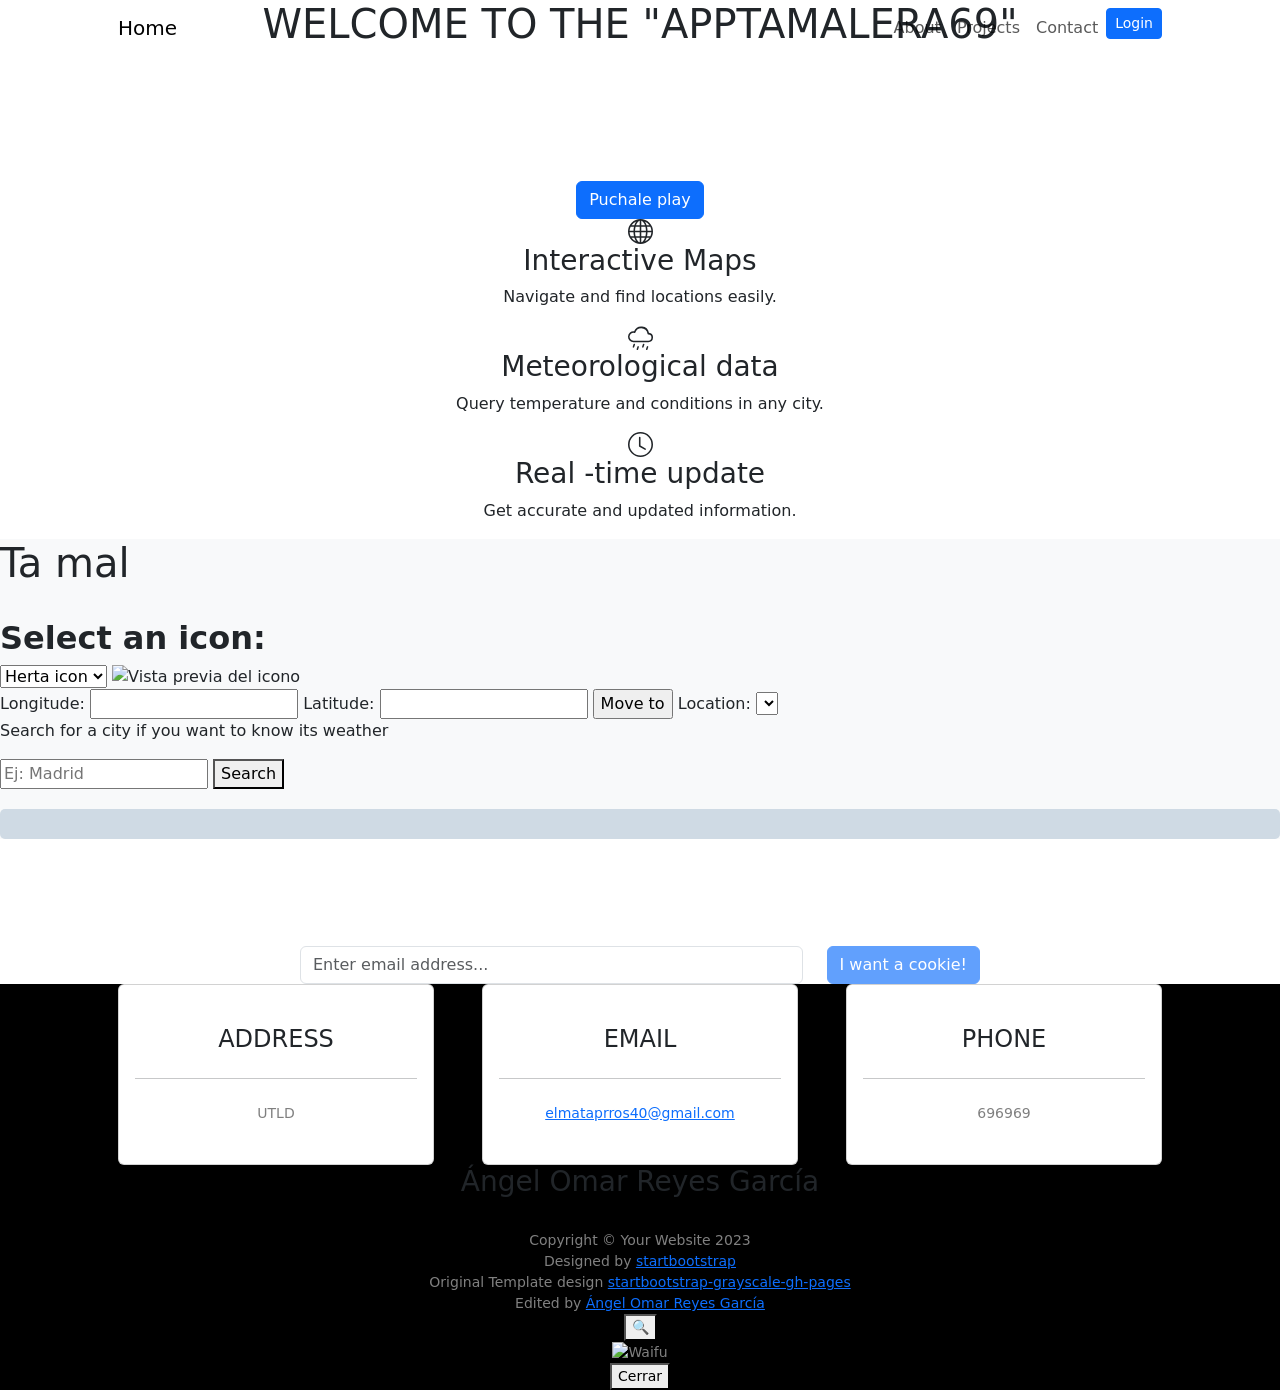
==== index.html @ 5a61b71d "test" ====
<!DOCTYPE html>
<html lang="en">
    <head>
        <meta charset="utf-8" />
        <meta name="viewport" content="width=device-width, initial-scale=1, shrink-to-fit=no" />
        <meta name="description" content="" />
        <meta name="author" content="" />
        <title>APPTAMALERA69</title>
        <link rel="icon" type="image/x-icon" href="assets/favicon.ico" />
        <script type="module" src="./js/scripts.js"></script>
        <!-- Font Awesome icons (free version)-->
        <script src="https://use.fontawesome.com/releases/v6.3.0/js/all.js" crossorigin="anonymous"></script>
        <!-- Google fonts-->
        <link href="https://fonts.googleapis.com/css?family=Varela+Round" rel="stylesheet" />
        <link href="https://fonts.googleapis.com/css?family=Nunito:200,200i,300,300i,400,400i,600,600i,700,700i,800,800i,900,900i" rel="stylesheet" />
        <!-- Core theme CSS (includes Bootstrap)-->
        <link href="./css/styles.css" rel="stylesheet" />
        <!-- Bootstrap CSS -->
        <link href="https://cdn.jsdelivr.net/npm/bootstrap@5.3.0/dist/css/bootstrap.min.css" rel="stylesheet">

        <!-- Bootstrap CSS -->
     
     
    </head>
    



    <body id="page-top">
  


      <div class="modal fade" id="loginModal" tabindex="-1">
        <div class="modal-dialog">
          <div class="modal-content">
            <div class="modal-header">
              <h5 class="modal-title">Acceso</h5>
              <button type="button" class="btn-close" data-bs-dismiss="modal" aria-label="Close"></button>
            </div>
            <div class="modal-body">
              <ul class="nav nav-tabs mb-3" id="authTabs">
                <li class="nav-item">
                  <a class="nav-link active" data-bs-toggle="tab" href="#loginTab">Login</a>
                </li>
                <li class="nav-item">
                  <a class="nav-link" data-bs-toggle="tab" href="#registerTab">Register</a>
                </li>
              </ul>
      
              <div class="tab-content">
                <!-- Login -->
                <div class="tab-pane fade show active" id="loginTab">
                  <div id="login-error" class="alert alert-danger d-none mb-3"></div>
                  <form id="loginForm">
                    <div class="mb-3">
                      <label for="loginEmail" class="form-label">Email</label>
                      <input type="email" class="form-control" id="loginEmail" required>
                    </div>
                    <div class="mb-3">
                      <label for="loginPassword" class="form-label">Password</label>
                      <input type="password" class="form-control" id="loginPassword" required>
                    </div>
                    <button type="submit" class="btn btn-primary w-100">Get into</button>
                  </form>
                </div>
                
                <!-- Registro -->
                <div class="tab-pane fade" id="registerTab">
                  <div id="register-error" class="alert alert-danger d-none mb-3"></div>
                  <form id="registerForm">
                    <div class="mb-3">
                      <label for="registerUsername" class="form-label">Nickname</label>
                      <input type="text" class="form-control" id="registerUsername" required>
                    </div>
                    <div class="mb-3">
                      <label for="registerEmail" class="form-label">Email</label>
                      <input type="email" class="form-control" id="registerEmail" required>
                    </div>
                    <div class="mb-3">
                      <label for="registerPassword" class="form-label">Password</label>
                      <input type="password" class="form-control" id="registerPassword" minlength="6" required>
                    </div>
                    <button type="submit" class="btn btn-success w-100">Sign in</button>
                  </form>
                </div>
              </div>
            </div>
          </div>
        </div>
      </div>
        <!-- Navigation-->
        <nav class="navbar navbar-expand-lg navbar-light fixed-top" id="mainNav">
          <div class="container px-4 px-lg-5">
              <a class="navbar-brand" href="#page-top">Home</a>
              <button class="navbar-toggler navbar-toggler-right" type="button" data-bs-toggle="collapse" data-bs-target="#navbarResponsive" aria-controls="navbarResponsive" aria-expanded="false" aria-label="Toggle navigation">
                  Menu
                  <i class="fas fa-bars"></i>
              </button>
              <div class="collapse navbar-collapse" id="navbarResponsive">
                  <ul class="navbar-nav ms-auto">
                      <li class="nav-item"><a class="nav-link" href="#about">About</a></li>
                      <li class="nav-item"><a class="nav-link" href="#projects">Projects</a></li>
                      <li class="nav-item"><a class="nav-link" href="#signup">Contact</a></li>
                      <ul class="navbar-nav ms-auto">
<!-- Botones de login/logout -->
<div class="auth-buttons">
  <button id="loginBtn" class="btn btn-primary btn-sm" data-bs-toggle="modal" data-bs-target="#loginModal">
    <i class="fas fa-sign-in-alt"></i> Login
  </button>
  <button id="logoutBtn" class="btn btn-danger btn-sm d-none">
    <i class="fas fa-sign-out-alt"></i> Logout
  </button>

  <span  style="color: aliceblue;"   id="userGreeting" class="d-none ms-2"></span>
</div>
        
      </nav>
      
        <!-- Masthead-->
        <header class="masthead">
            <div class="container px-4 px-lg-5 d-flex h-100 align-items-center justify-content-center">
                <div class="d-flex justify-content-center">
                    <div class="text-center">
                        <h1 class="mx-auto my-0 text-uppercase">Welcome to the "apptamalera69"</h1>
                        <h2 class="text-white-50 mx-auto mt-2 mb-5">Do you want to know what in the skibidis  is the page about? entonces...</h2>
                        <a class="btn btn-primary" href="#about">Puchale play</a>
                    </div>
                </div>
            </div>
        </header>

    

        <!-- About-->
  
     

        <section class="about-section text-center" id="about">
        
            <div class="feature">
                <svg xmlns="http://www.w3.org/2000/svg" width="25" height="25" fill="currentColor" class="bi bi-globe" viewBox="0 0 16 16">
                  <path d="M0 8a8 8 0 1 1 16 0A8 8 0 0 1 0 8m7.5-6.923c-.67.204-1.335.82-1.887 1.855A8 8 0 0 0 5.145 4H7.5zM4.09 4a9.3 9.3 0 0 1 .64-1.539 7 7 0 0 1 .597-.933A7.03 7.03 0 0 0 2.255 4zm-.582 3.5c.03-.877.138-1.718.312-2.5H1.674a7 7 0 0 0-.656 2.5zM4.847 5a12.5 12.5 0 0 0-.338 2.5H7.5V5zM8.5 5v2.5h2.99a12.5 12.5 0 0 0-.337-2.5zM4.51 8.5a12.5 12.5 0 0 0 .337 2.5H7.5V8.5zm3.99 0V11h2.653c.187-.765.306-1.608.338-2.5zM5.145 12q.208.58.468 1.068c.552 1.035 1.218 1.65 1.887 1.855V12zm.182 2.472a7 7 0 0 1-.597-.933A9.3 9.3 0 0 1 4.09 12H2.255a7 7 0 0 0 3.072 2.472M3.82 11a13.7 13.7 0 0 1-.312-2.5h-2.49c.062.89.291 1.733.656 2.5zm6.853 3.472A7 7 0 0 0 13.745 12H11.91a9.3 9.3 0 0 1-.64 1.539 7 7 0 0 1-.597.933M8.5 12v2.923c.67-.204 1.335-.82 1.887-1.855q.26-.487.468-1.068zm3.68-1h2.146c.365-.767.594-1.61.656-2.5h-2.49a13.7 13.7 0 0 1-.312 2.5m2.802-3.5a7 7 0 0 0-.656-2.5H12.18c.174.782.282 1.623.312 2.5zM11.27 2.461c.247.464.462.98.64 1.539h1.835a7 7 0 0 0-3.072-2.472c.218.284.418.598.597.933M10.855 4a8 8 0 0 0-.468-1.068C9.835 1.897 9.17 1.282 8.5 1.077V4z"/>
                </svg>
                <h3>Interactive Maps</h3>
                <p>
                  Navigate and find locations easily.</p>
              </div>
              <div class="feature">
                <svg xmlns="http://www.w3.org/2000/svg" width="25" height="25" fill="currentColor" class="bi bi-cloud-drizzle" viewBox="0 0 16 16">
                  <path d="M4.158 12.025a.5.5 0 0 1 .316.633l-.5 1.5a.5.5 0 0 1-.948-.316l.5-1.5a.5.5 0 0 1 .632-.317m6 0a.5.5 0 0 1 .316.633l-.5 1.5a.5.5 0 0 1-.948-.316l.5-1.5a.5.5 0 0 1 .632-.317m-3.5 1.5a.5.5 0 0 1 .316.633l-.5 1.5a.5.5 0 0 1-.948-.316l.5-1.5a.5.5 0 0 1 .632-.317m6 0a.5.5 0 0 1 .316.633l-.5 1.5a.5.5 0 1 1-.948-.316l.5-1.5a.5.5 0 0 1 .632-.317m.747-8.498a5.001 5.001 0 0 0-9.499-1.004A3.5 3.5 0 1 0 3.5 11H13a3 3 0 0 0 .405-5.973M8.5 2a4 4 0 0 1 3.976 3.555.5.5 0 0 0 .5.445H13a2 2 0 0 1 0 4H3.5a2.5 2.5 0 1 1 .605-4.926.5.5 0 0 0 .596-.329A4 4 0 0 1 8.5 2"/>
                </svg>
                <h3>Meteorological data</h3>
                <p>Query temperature and conditions in any city.</p>
              </div>
              <div class="feature">
                <svg xmlns="http://www.w3.org/2000/svg" width="25" height="25" fill="currentColor" class="bi bi-clock" viewBox="0 0 16 16">
                  <path d="M8 3.5a.5.5 0 0 0-1 0V9a.5.5 0 0 0 .252.434l3.5 2a.5.5 0 0 0 .496-.868L8 8.71z"/>
                  <path d="M8 16A8 8 0 1 0 8 0a8 8 0 0 0 0 16m7-8A7 7 0 1 1 1 8a7 7 0 0 1 14 0"/>
                </svg>
                <h3>Real -time update</h3>
                <p>Get accurate and updated information.</p>
              </div>
        </section>
        <!-- Projects-->
        <section class="projects-section bg-light" id="projects">
      
       
 


    
  

    
   
  
<div class="tamal"> <h1>Ta mal</h1>
  <img src="./assets/img/tamal.png" alt="">

</div>
       

    


      <div class="div1">
        <h2><label for="iconSelect"><strong>Select an icon:</strong></label></h2>
        <select id="iconSelect">
            <option value="0">Herta icon</option>
            <option value="1">Elysia icon</option>
            <option value="2">Flag icon</option>
        </select>
        <img
            id="iconPreview"
            src="./assets/img/herta.gif"
            alt="Vista previa del icono"
            width="50"
            height="50"
        />
    </div>

      <main>
        <div  id="map-container" class="d-none"   > 
          <section class="map">
            <div id="map"   style="height: 500px; width: 100%;"  ></div>
            <script>
              ((g) => {
                var h,
                  a,
                  k,
                  p = "The Google Maps JavaScript API",
                  c = "google",
                  l = "importLibrary",
                  q = "__ib__",
                  m = document,
                  b = window;
                b = b[c] || (b[c] = {});
                var d = b.maps || (b.maps = {}),
                  r = new Set(),
                  e = new URLSearchParams(),
                  u = () =>
                    h ||
                    (h = new Promise(async (f, n) => {
                      await (a = m.createElement("script"));
                      e.set("libraries", [...r] + "");
                      for (k in g)
                        e.set(
                          k.replace(/[A-Z]/g, (t) => "_" + t[0].toLowerCase()),
                          g[k]
                        );
                      e.set("callback", c + ".maps." + q);
                      a.src = `https://maps.${c}apis.com/maps/api/js?` + e;
                      d[q] = f;
                      a.onerror = () => (h = n(Error(p + " could not load.")));
                      a.nonce = m.querySelector("script[nonce]")?.nonce || "";
                      m.head.append(a);
                    }));
                d[l]
                  ? console.warn(p + " only loads once. Ignoring:", g)
                  : (d[l] = (f, ...n) =>
                      r.add(f) && u().then(() => d[l](f, ...n)));
              })({
                key: "AIzaSyD5qgBi2u00gnpbGPzKLbPGS9UtWpUWE9c",
                v: "weekly",
              });
            </script>
          </section>
        </div>
      
       
        <section class="controls">
         
          <div class="div3">
            <section class="controls">
                <form action="" class="controlsForms">
                    <label for="longitude">Longitude:</label>
                    <input type="text" name="longitude" id="longitude" />
                    
                    <label for="latitude">Latitude:</label>
                    <input type="text" name="latitude" id="latitude" />
                    
                
                    
                    <input type="button" id="buttonSet" value="Move to" />
                    
                    <label for="locationSelect">Location:</label>
                    <select type="text" name="locationSelect" id="locationSelect"></select>
                </form>
            </section>
        </div>
        </section>
      </main>
    </div>

    <script>
      const iconSelect = document.getElementById("iconSelect");
      const iconPreview = document.getElementById("iconPreview");

      const icons = {
        0: "./assets/img/herta.gif", // Icono negro
        1: "./assets/img/elysiasax.gif", // Icono azul
        2: "./assets/img/beachflag.png", // Bandera de playa
      };

      iconSelect.addEventListener("change", function () {
        const selectedValue = iconSelect.value;
        if (icons[selectedValue]) {
          iconPreview.src = icons[selectedValue];
        }
      });

      function addMarker(location) {
        const selectedValue = iconSelect.value;
        const iconUrl = icons[selectedValue] || "./assets/img/herta.gif";

        const marker = new google.maps.Marker({
          map,
          position: location,
          icon: {
            url: iconUrl,
            size: new google.maps.Size(32, 32),
            origin: new google.maps.Point(0, 0),
            anchor: new google.maps.Point(16, 16),
          },
        });
      }
    </script>

<dialog class="popup">
  <h1>Set Data</h1>
  <form action="">
    <div class="form" action=""></div>
    <form>
      <div class="form-group">
        <label for="longitude">Longitude</label>
        <input
          type="text"
          class="form-control"
          value=""
          name="longitude"
          id="popup_longitude"
          disabled
        />
        <small class="form-text text-muted"></small>
      </div>


 <div class="form-group">
        <label for="latitude">Latitude</label>
        <input
          type="text"
          class="form-control"
          value=""
          name="latitude"
          id="popup_latitude"
          disabled
        />
        <small class="form-text text-muted"></small>
      </div>
      
      <div class="form-group">
        <label for="longitude">Place Name</label>
        <input
          type="text"
          class="form-control"
          value=""
          name="placename"
          id="inputPlace"
          required
        />
        <small id="warning"   class="form-text text-muted"></small>
      </div>
  <input id="popupButton"   
        class="btn btn-primary" 
        type="submit" 
        value="Save">
        <button id="cancelButton" class="btn btn-secondary" type="button">Cancel</button>
      
    
    </form> 
    </dialog>








<!--clima-->
<div    class="weather-container" id="weather-container">
  <p>Search for a city if you want to know its weather</p>
  <input type="text" id="cityInput" placeholder="Ej: Madrid">
  <button id="searchButton">Search</button>
  
  <script>
  
  document.getElementById('searchButton').addEventListener('click', function() {
      const city = document.getElementById('cityInput').value;
      if(city) {
          getWeatherByCity(city);
      } else {
          alert("Please enter a city");
      }
  });
  </script>
  
  <div id="weatherInfo"></div>
  <div id="weatherAlerts" style="margin-top: 20px;"></div>
</div>

<style>
  .alert {
      background-color: #cdfff8;
      border-left: 4px solid #2c07ff;
      padding: 10px;
      margin: 10px 0;
      border-radius: 4px;
  }
  #weatherInfo {
      margin-top: 20px;
      padding: 15px;
      background-color: #cfdae4;
      border-radius: 5px;
  }
</style>
        </section>
        <!-- Signup-->
        <section class="signup-section" id="signup">
            <div class="container px-4 px-lg-5">
                <div class="row gx-4 gx-lg-5">
                    <div class="col-md-10 col-lg-8 mx-auto text-center">
                        <i class="far fa-paper-plane fa-2x mb-2 text-white"></i>
                        <h2 class="text-white mb-5">Put your email to win a cookie</h2>
                        <!-- * * * * * * * * * * * * * * *-->
                        <!-- * * SB Forms Contact Form * *-->
                        <!-- * * * * * * * * * * * * * * *-->
                        <!-- This form is pre-integrated with SB Forms.-->
                        <!-- To make this form functional, sign up at-->
                        <!-- https://startbootstrap.com/solution/contact-forms-->
                        <!-- to get an API token!-->
                        <form class="form-signup" id="contactForm" data-sb-form-api-token="f1c695f0-7b66-42c0-a004-82c163128407">
                            <!-- Email address input-->
                            <div class="row input-group-newsletter">
                                <div class="col"><input class="form-control" id="emailAddress" type="email" placeholder="Enter email address..." aria-label="Enter email address..." data-sb-validations="required,email" /></div>
                                <div class="col-auto"><button class="btn btn-primary disabled" id="submitButton" type="submit">I want a cookie!</button></div>
                            </div>
                            <div class="invalid-feedback mt-2" data-sb-feedback="emailAddress:required">An email is required.</div>
                            <div class="invalid-feedback mt-2" data-sb-feedback="emailAddress:email">Email is not valid.</div>
                            <!-- Submit success message-->
                            <!---->
                            <!-- This is what your users will see when the form-->
                            <!-- has successfully submitted-->
                            <div class="d-none" id="submitSuccessMessage">
                                <div class="text-center mb-3 mt-2 text-white">
                                    <div class="fw-bolder">Form submission successful!</div>
                                    To activate this form, sign up at
                                    <br />
                                    <a href="https://startbootstrap.com/solution/contact-forms">https://startbootstrap.com/solution/contact-forms</a>
                                </div>
                            </div>
                            <!-- Submit error message-->
                            <!---->
                            <!-- This is what your users will see when there is-->
                            <!-- an error submitting the form-->
                            <div class="d-none" id="submitErrorMessage"><div class="text-center text-danger mb-3 mt-2">Error sending message!</div></div>
                        </form>
                    </div>
                </div>
            </div>
        </section>
        <!-- Contact-->
        <section class="contact-section bg-black">
            <div   id="contactss" class="container px-4 px-lg-5">
                <div class="row gx-4 gx-lg-5">
                    <div class="col-md-4 mb-3 mb-md-0">
                        <div class="card py-4 h-100">
                            <div class="card-body text-center">
                                <i class="fas fa-map-marked-alt text-primary mb-2"></i>
                                <h4 class="text-uppercase m-0">Address</h4>
                                <hr class="my-4 mx-auto" />
                                <div class="small text-black-50">UTLD</div>
                            </div>
                        </div>
                    </div>
                    <div class="col-md-4 mb-3 mb-md-0">
                        <div class="card py-4 h-100">
                            <div class="card-body text-center">
                                <i class="fas fa-envelope text-primary mb-2"></i>
                                <h4 class="text-uppercase m-0">Email</h4>
                                <hr class="my-4 mx-auto" />
                                <div class="small text-black-50"><a href="">elmataprros40@gmail.com</a></div>
                            </div>
                        </div>
                    </div>
                    <div class="col-md-4 mb-3 mb-md-0">
                        <div class="card py-4 h-100">
                            <div class="card-body text-center">
                                <i class="fas fa-mobile-alt text-primary mb-2"></i>
                                <h4 class="text-uppercase m-0">Phone</h4>
                                <hr class="my-4 mx-auto" />
                                <div class="small text-black-50">696969</div>
                            </div>
                        </div>
                    </div>
                </div>
                <div class="social d-flex justify-content-center">
                 <div class="socialM">
                  <h3 class="sitename"   >Ángel Omar Reyes García</h3>
                  <a class="mx-2" href="https://www.facebook.com/profile.php?id=100058440950436"><i class="fab fa-facebook-f"></i></a>
                  <a class="mx-2" href="https://github.com/Angel69-69dgrytnhgnh"><i class="fab fa-github"></i></a>
                 </div>
                </div>
            </div>
        </section>
        <!-- Footer-->
        <footer class="footer bg-black small text-center text-white-50">
          <div class="container px-4 px-lg-5">Copyright &copy; Your Website 2023</div>
          <div class="credits">
            Designed by <a href="https://startbootstrap.com">startbootstrap</a>
          </div>
          <div class="credits">
            Original Template design <a href="https://startbootstrap.com/theme/grayscale">startbootstrap-grayscale-gh-pages</a>
          </div>
          <div class="credits">
            Edited by <a href="">Ángel Omar Reyes García</a>
          </div>
          <button id="hidden-btn">🔍</button>

          <div id="waifu-window">
              <img id="waifu-img" src="" alt="Waifu">
              <br>
              <button id="close-btn">Cerrar</button>
          </div>
      
        </footer>




      
     <script src="https://cdn.startbootstrap.com/sb-forms-latest.js"></script>       

        <!-- Bootstrap core JS-->
   
<script src="https://cdn.jsdelivr.net/npm/bootstrap@5.3.0/dist/js/bootstrap.bundle.min.js"></script>
        <!-- Core theme JS-->
     
        <!-- * * * * * * * * * * * * * * * * * * * * * * * * * * * * * * * * * * * * * * * *-->
        <!-- * *                               SB Forms JS                               * *-->
        <!-- * * Activate your form at https://startbootstrap.com/solution/contact-forms * *-->
        <!-- * * * * * * * * * * * * * * * * * * * * * * * * * * * * * * * * * * * * * * * *-->
        <script type="module" src="./js/AuthController.js"></script>
         <script type="module" src="./js/firebase-init.js"></script>
         <script type="module" src="./js/auth.js"></script>
         <script type="module" src="./js/scripts.js"></script>


    </body>
</html>
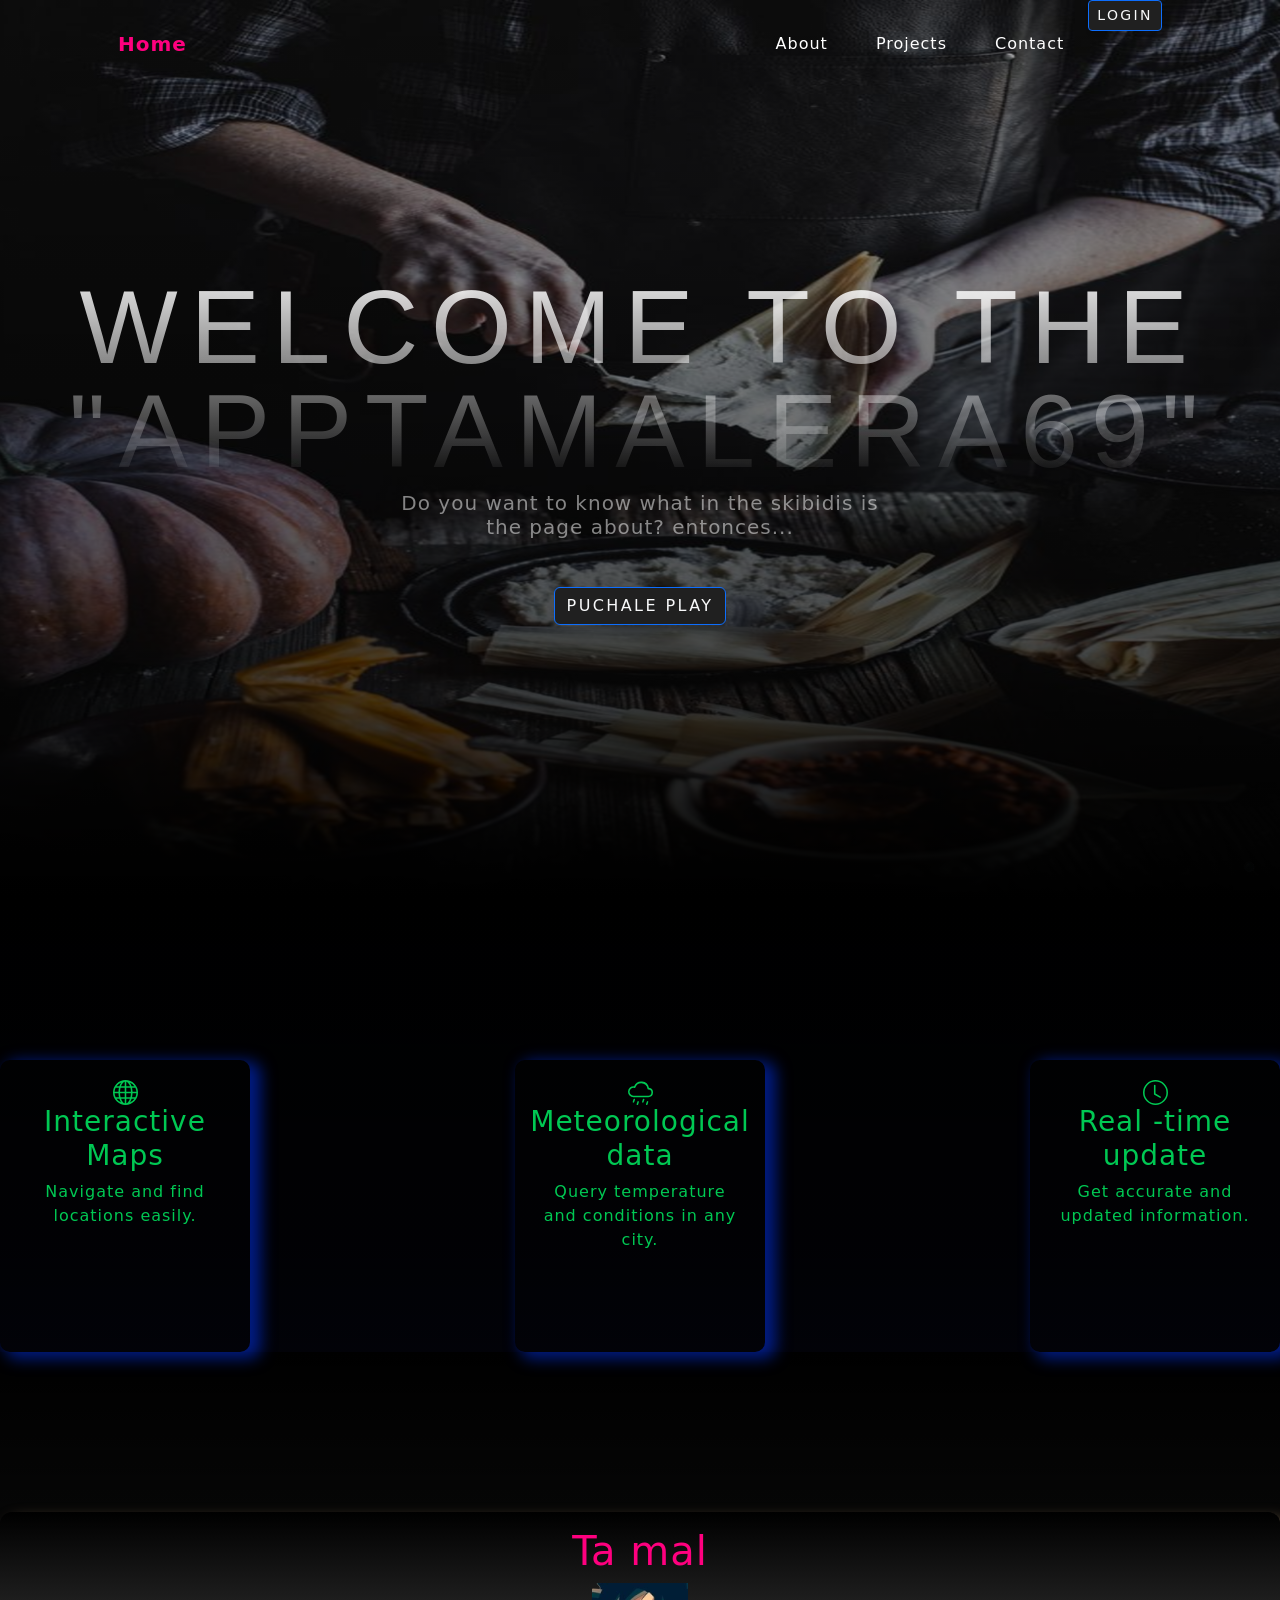
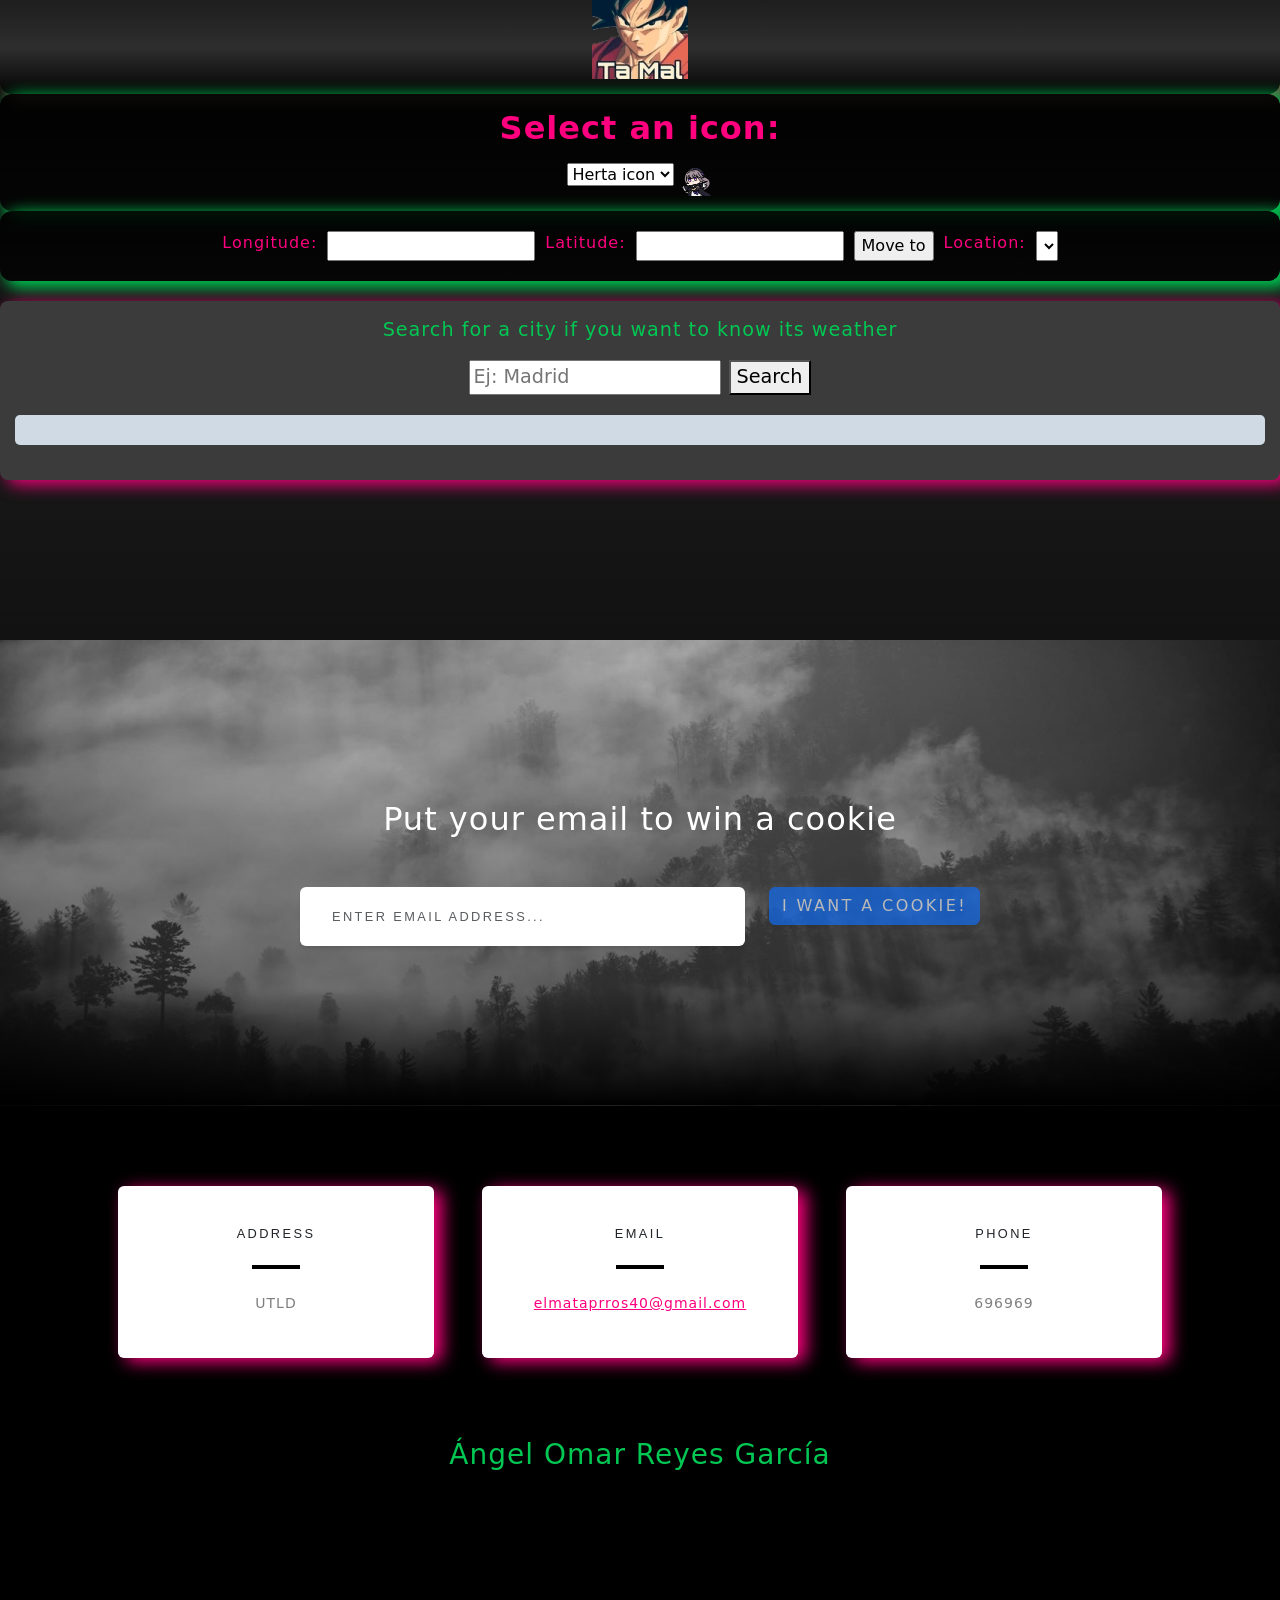
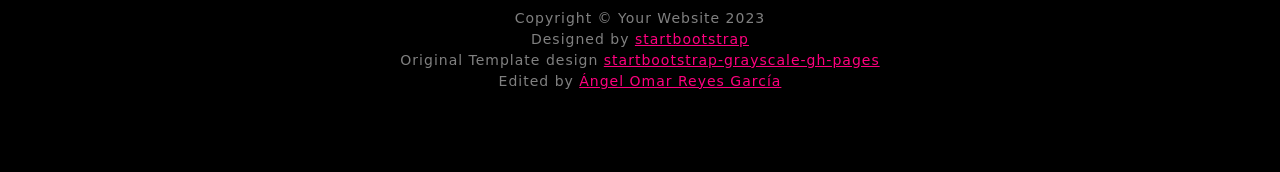
==== commit fc7a8685: "tests" ====
--- a/index.html
+++ b/index.html
@@ -14,7 +14,7 @@
         <link href="https://fonts.googleapis.com/css?family=Varela+Round" rel="stylesheet" />
         <link href="https://fonts.googleapis.com/css?family=Nunito:200,200i,300,300i,400,400i,600,600i,700,700i,800,800i,900,900i" rel="stylesheet" />
         <!-- Core theme CSS (includes Bootstrap)-->
-        <link href="./css/styles.css" rel="stylesheet" />
+        <link href="./styles.css" rel="stylesheet" />
         <!-- Bootstrap CSS -->
         <link href="https://cdn.jsdelivr.net/npm/bootstrap@5.3.0/dist/css/bootstrap.min.css" rel="stylesheet">
 
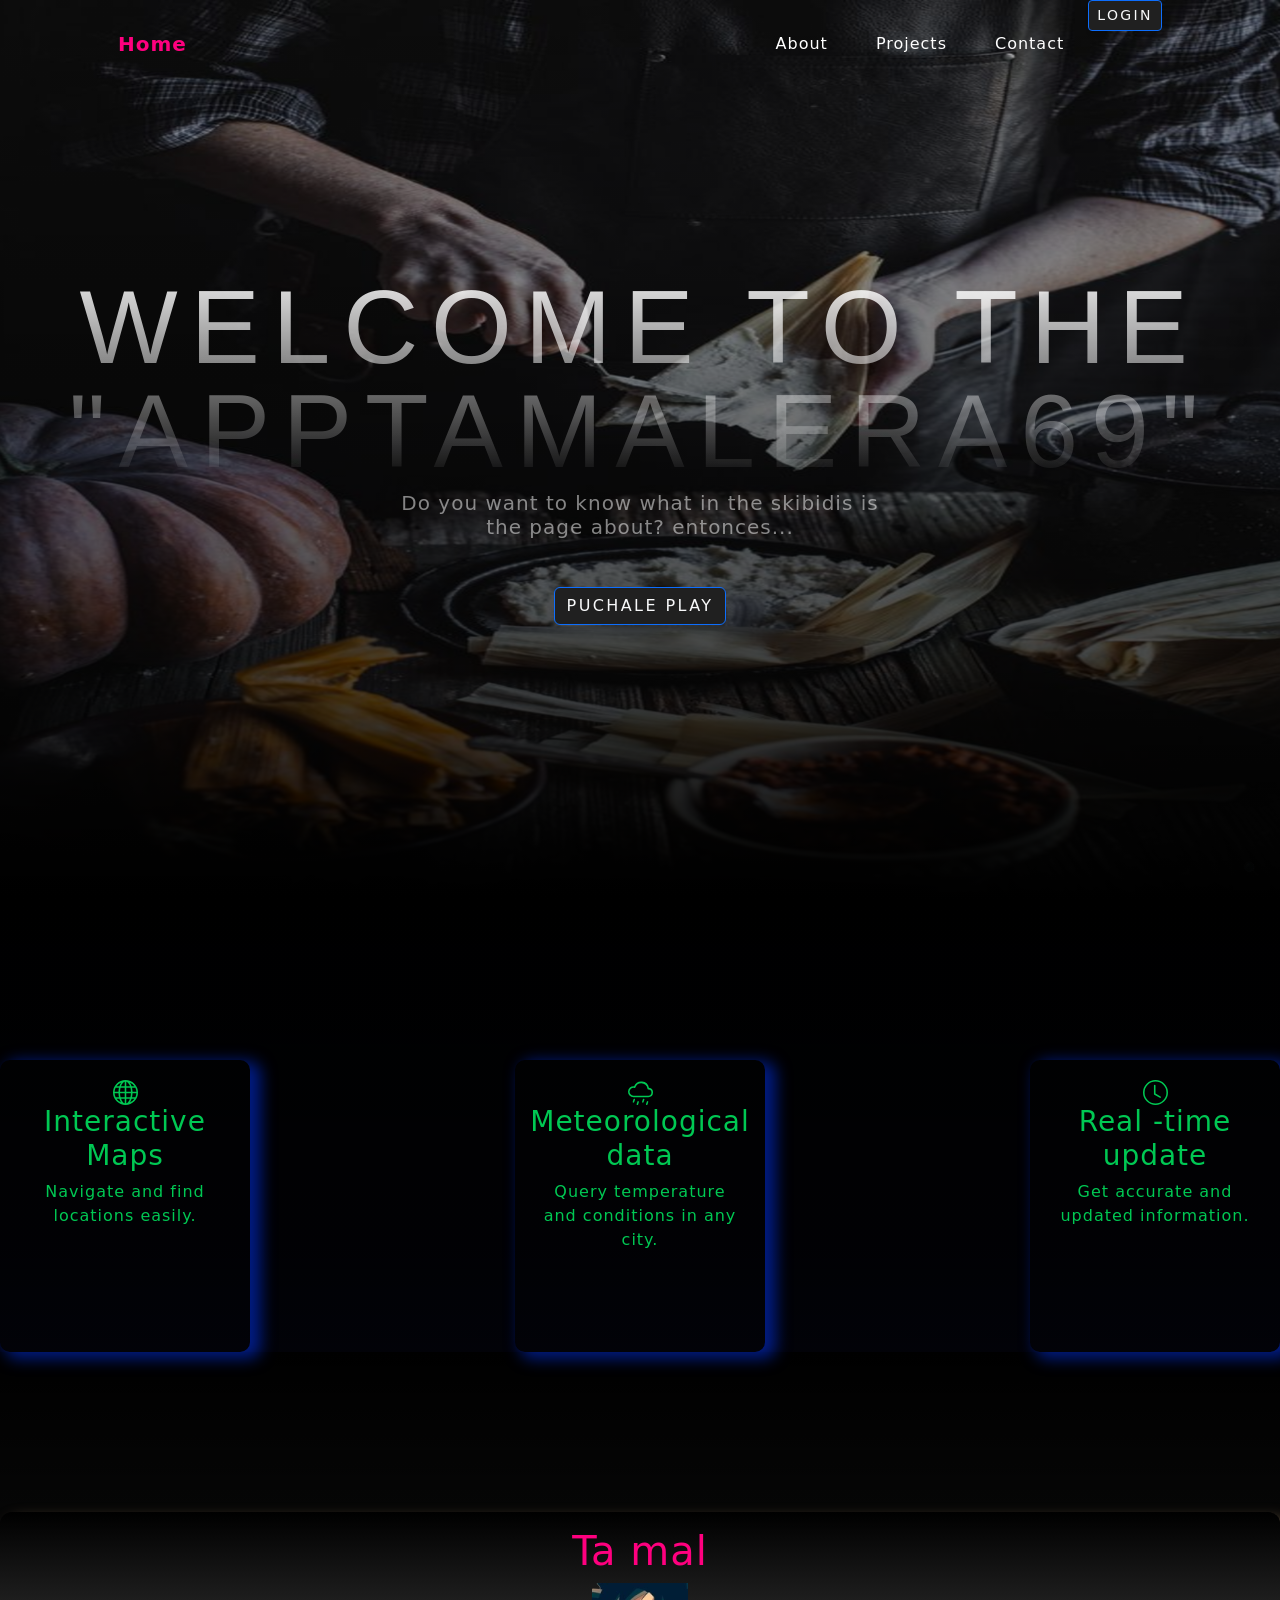
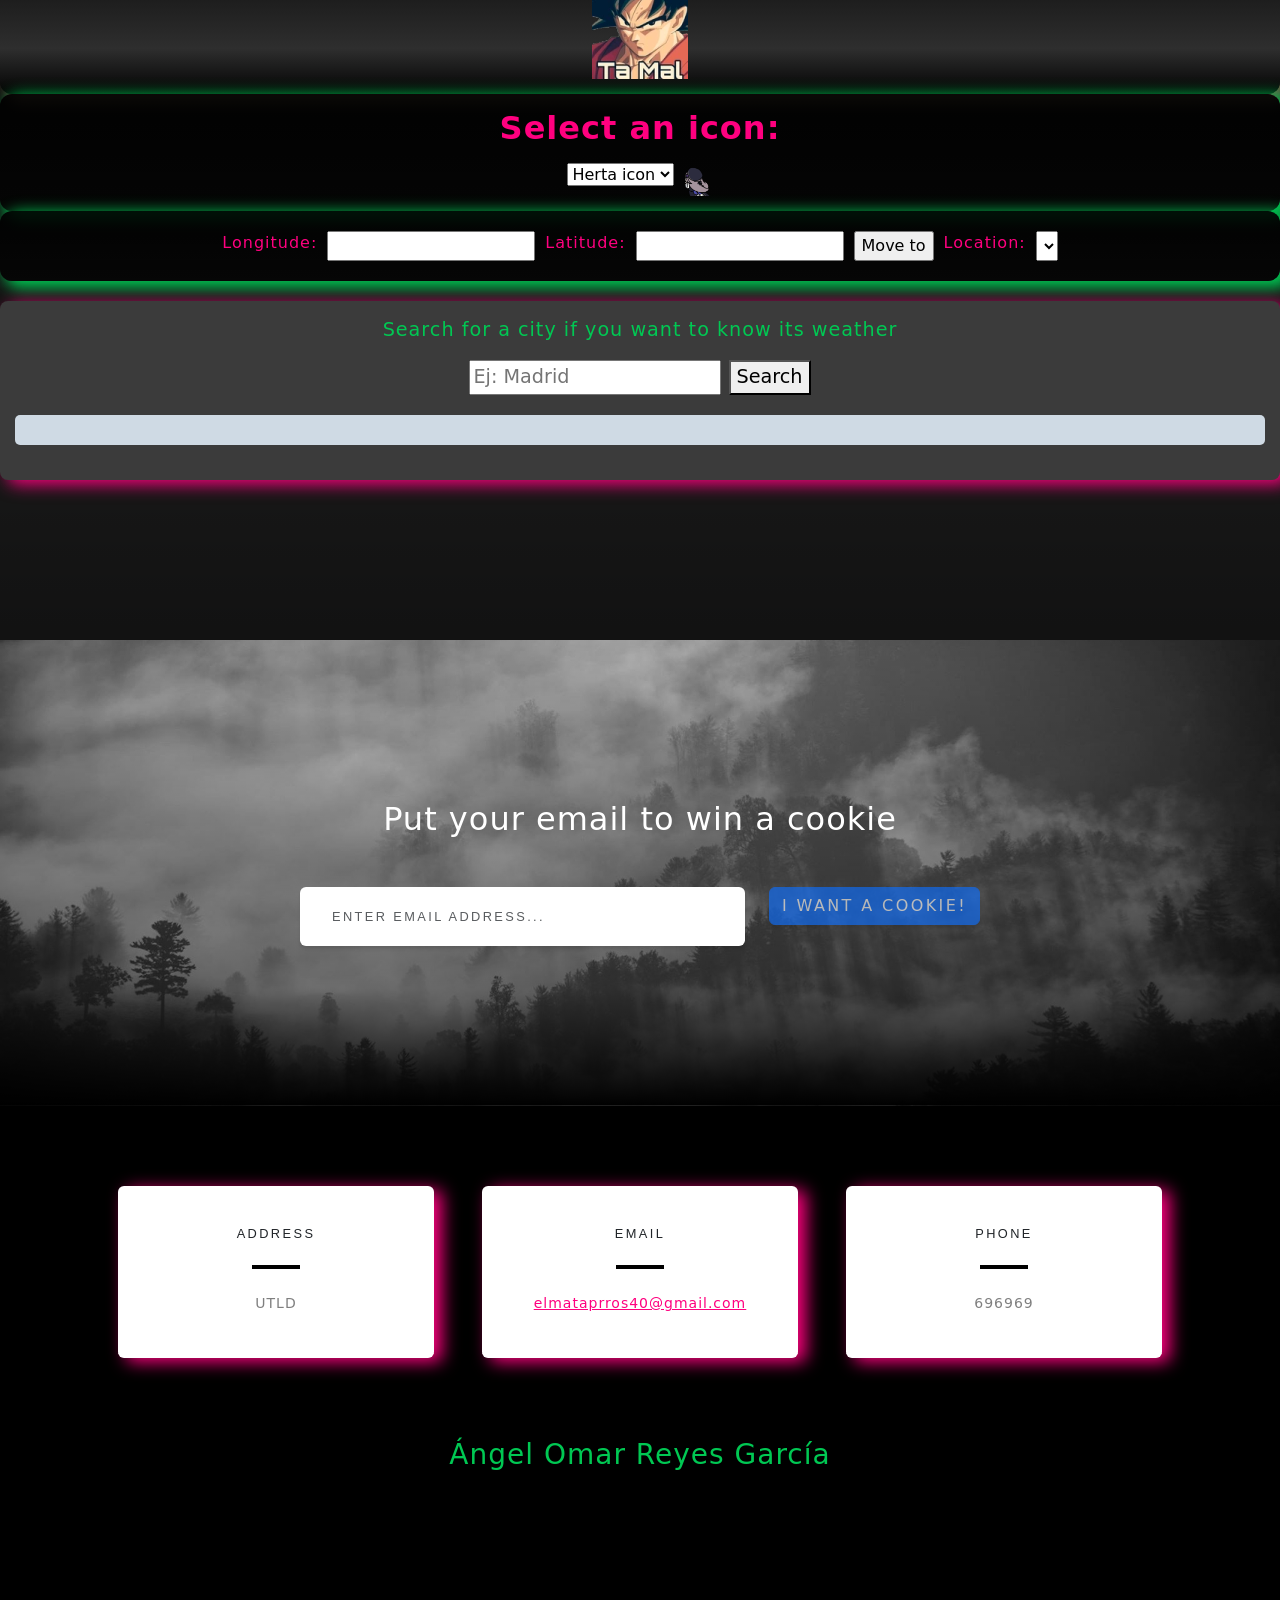
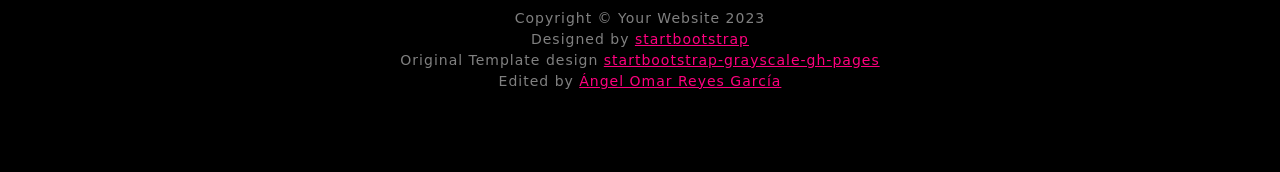
==== commit 8cd5da3d: "final" ====
--- a/index.html
+++ b/index.html
@@ -6,7 +6,7 @@
         <meta name="description" content="" />
         <meta name="author" content="" />
         <title>APPTAMALERA69</title>
-        <link rel="icon" type="image/x-icon" href="assets/favicon.ico" />
+        <link rel="icon" type="image/x-icon" href="./assets/favicon.ico" />
         <script type="module" src="./js/scripts.js"></script>
         <!-- Font Awesome icons (free version)-->
         <script src="https://use.fontawesome.com/releases/v6.3.0/js/all.js" crossorigin="anonymous"></script>
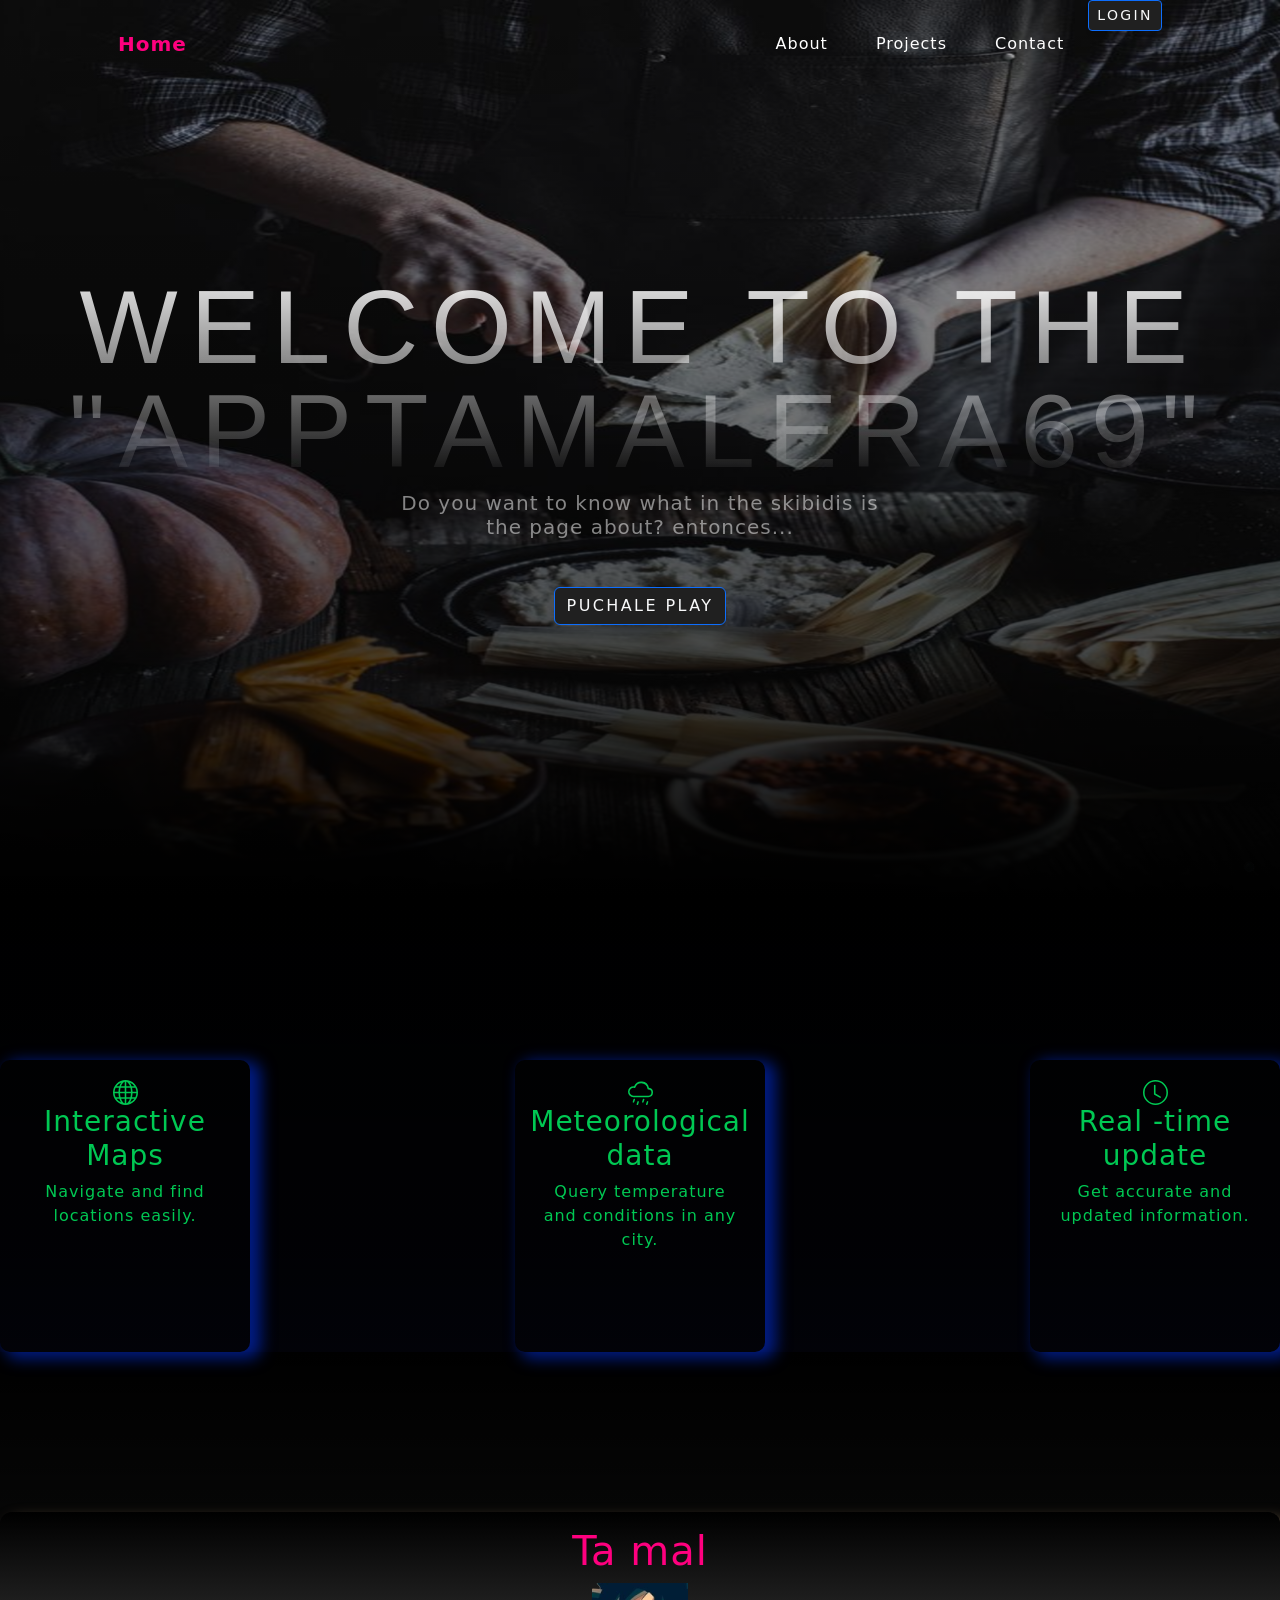
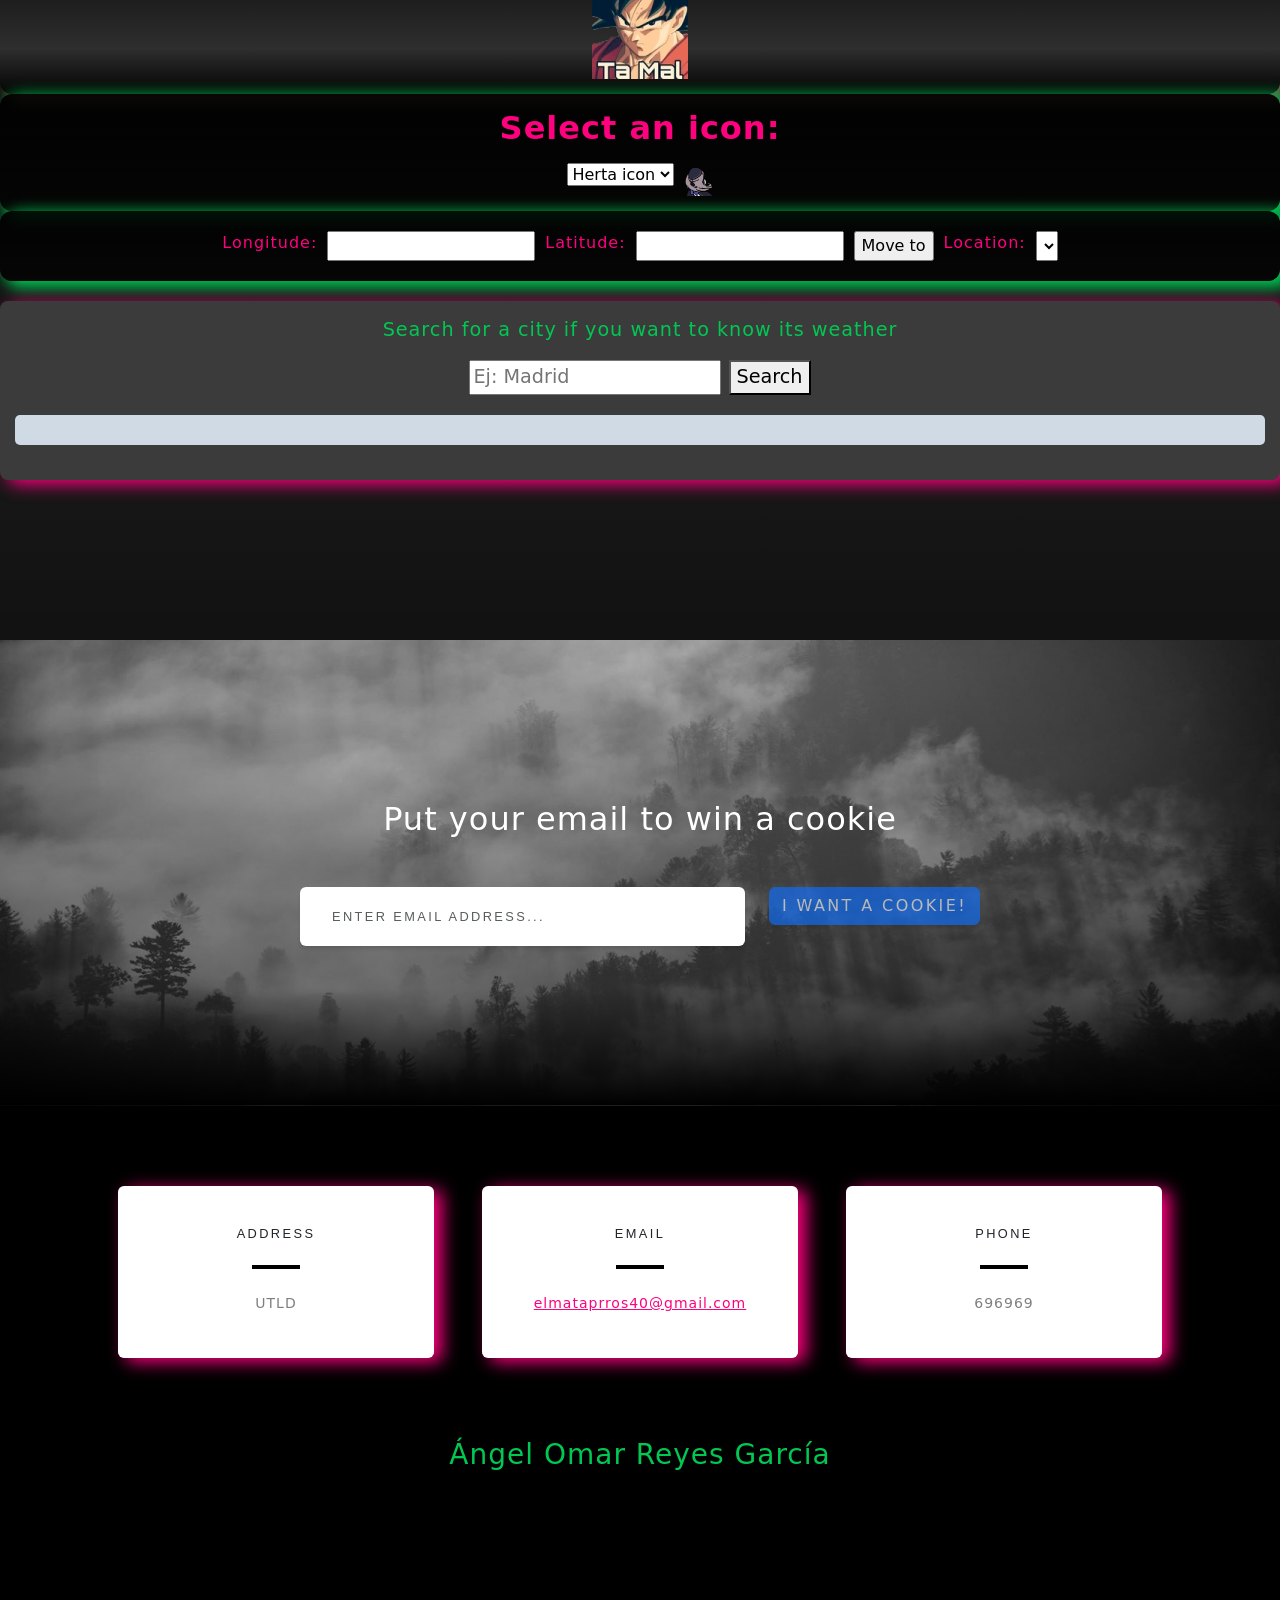
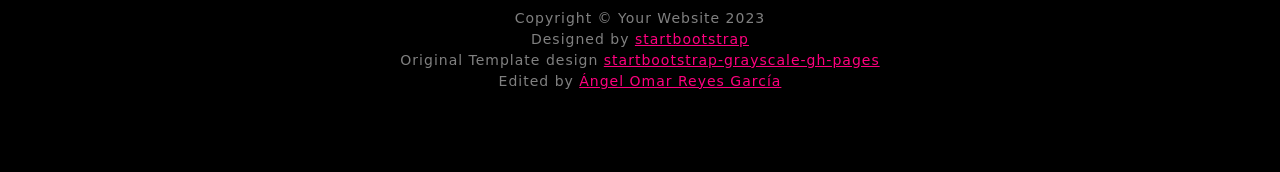
==== commit 63d5cb2c: "again" ====
--- a/index.html
+++ b/index.html
@@ -14,7 +14,7 @@
         <link href="https://fonts.googleapis.com/css?family=Varela+Round" rel="stylesheet" />
         <link href="https://fonts.googleapis.com/css?family=Nunito:200,200i,300,300i,400,400i,600,600i,700,700i,800,800i,900,900i" rel="stylesheet" />
         <!-- Core theme CSS (includes Bootstrap)-->
-        <link href="./styles.css" rel="stylesheet" />
+        <link href="./css/styles.css" rel="stylesheet" />
         <!-- Bootstrap CSS -->
         <link href="https://cdn.jsdelivr.net/npm/bootstrap@5.3.0/dist/css/bootstrap.min.css" rel="stylesheet">
 
